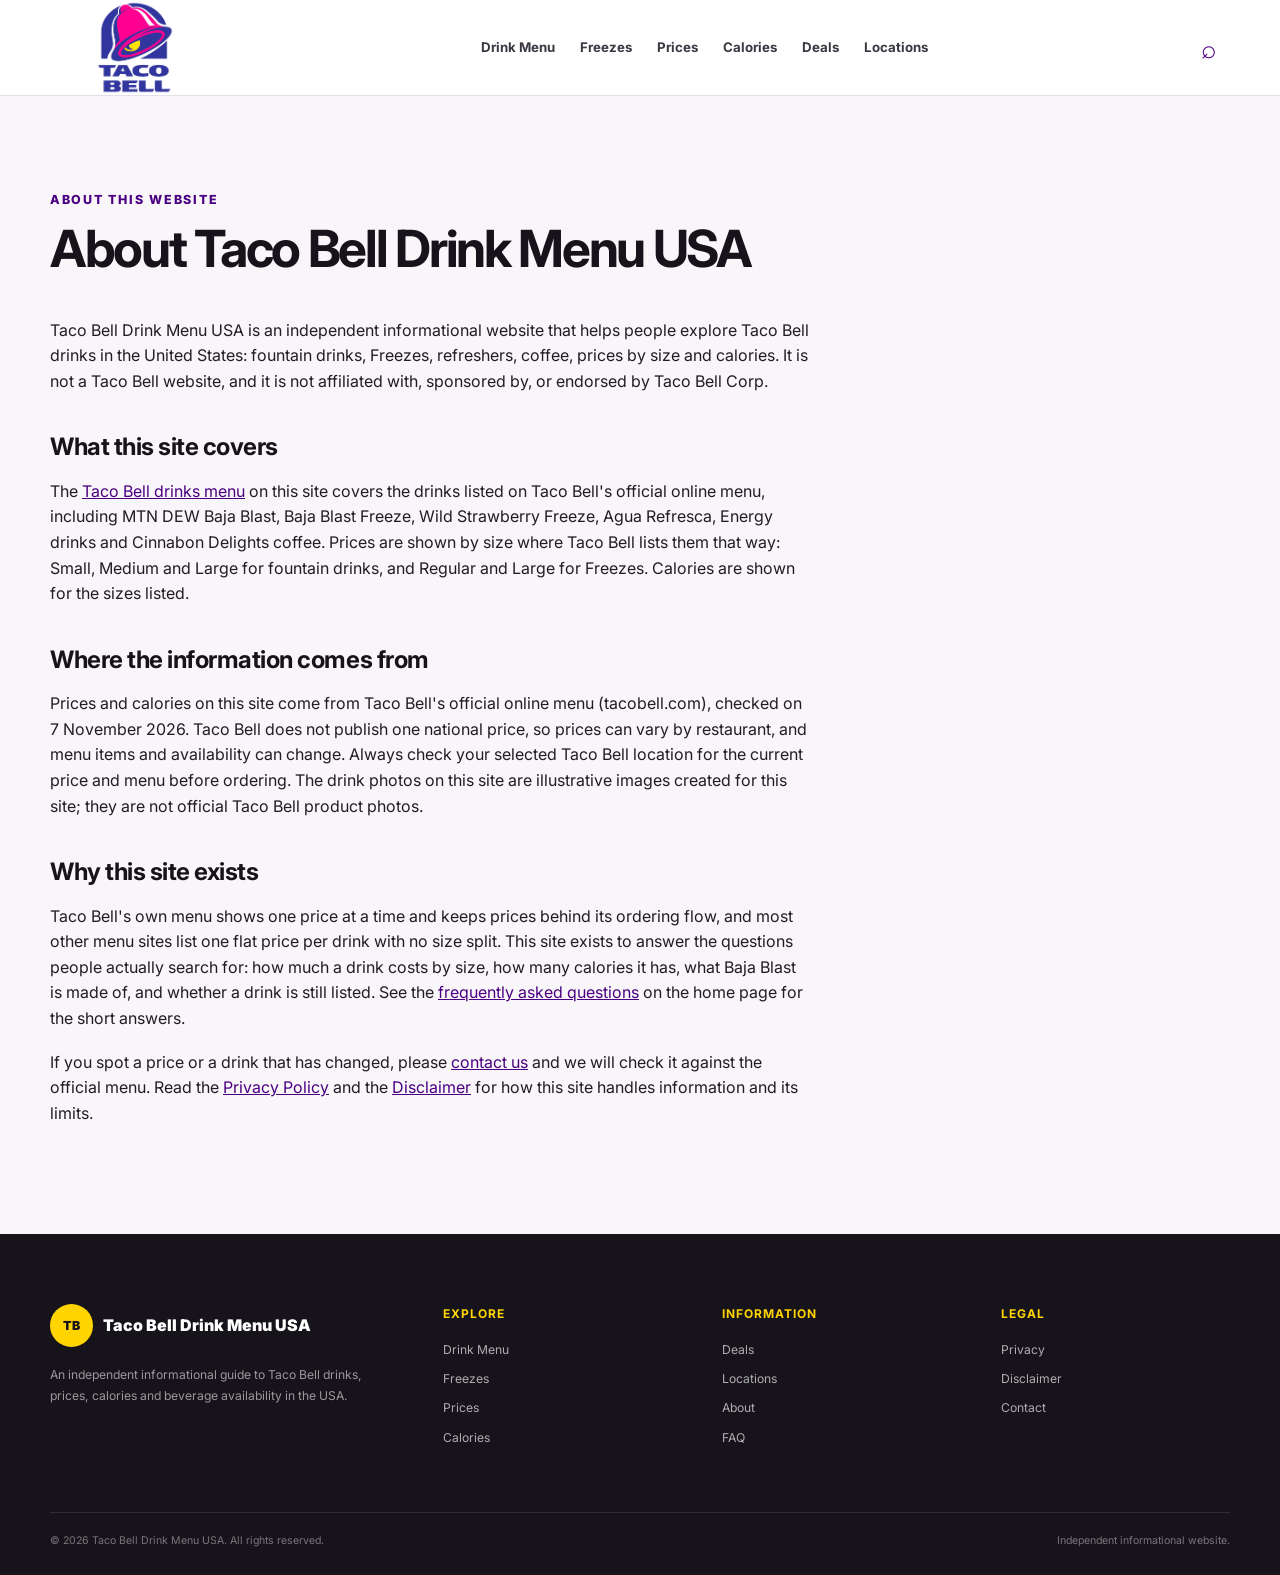
==== about.html @ 138759b8 "Add About, Contact, Privacy Policy and Disclaimer pages; fix footer links; update sitemap and llms.t" ====
<!DOCTYPE html>
<html lang="en-US">
<head>
    <meta charset="UTF-8">

    <meta name="viewport" content="width=device-width, initial-scale=1.0">
    <title>About Taco Bell Drink Menu USA | Independent Drinks Guide</title>

    <meta name="description" content="About Taco Bell Drink Menu USA — an independent guide to Taco Bell drinks, prices, calories and availability, built from Taco Bell's official online menu.">

    <meta name="robots" content="index, follow">

    <link rel="canonical" href="https://www.tacobelldrinkmenu.site/about.html">

    <meta name="theme-color" content="#4b0082">

    <!-- OPEN GRAPH -->

    <meta property="og:type" content="website">
    <meta property="og:title" content="About Taco Bell Drink Menu USA | Independent Drinks Guide">
    <meta property="og:description" content="About Taco Bell Drink Menu USA — an independent guide to Taco Bell drinks, prices, calories and availability, built from Taco Bell's official online menu.">
    <meta property="og:url" content="https://www.tacobelldrinkmenu.site/about.html">
    <meta property="og:image" content="https://www.tacobelldrinkmenu.site/assets/images/og-image.jpg">

    <!-- TWITTER -->

    <meta name="twitter:card" content="summary_large_image">
    <meta name="twitter:title" content="About Taco Bell Drink Menu USA | Independent Drinks Guide">
    <meta name="twitter:description" content="About Taco Bell Drink Menu USA — an independent guide to Taco Bell drinks, prices, calories and availability, built from Taco Bell's official online menu.">
    <meta name="twitter:image" content="https://www.tacobelldrinkmenu.site/assets/images/og-image.jpg">

    <!-- FAVICON -->

    <link rel="icon" type="image/svg+xml" href="assets/favicon.svg">

    <link rel="apple-touch-icon" href="assets/apple-touch-icon.png">

    <!-- FONT -->

    <link rel="preconnect" href="https://fonts.googleapis.com">

    <link rel="preconnect" href="https://fonts.gstatic.com" crossorigin>

    <link href="https://fonts.googleapis.com/css2?family=Inter:wght@400;500;600;700;800;900&display=swap" rel="stylesheet">

    <!-- STYLESHEET -->

    <link rel="stylesheet" href="style.css">


    <!-- =========================================================
         WEBSITE STRUCTURED DATA
    ========================================================== -->

    <script type="application/ld+json">
    {
        "@context": "https://schema.org",
        "@type": "AboutPage",
        "name": "About Taco Bell Drink Menu USA",
        "url": "https://www.tacobelldrinkmenu.site/about.html",
        "description": "About Taco Bell Drink Menu USA — an independent guide to Taco Bell drinks, prices, calories and availability in the USA."
    }
    </script>

</head>


<body>


<header class="site-header" id="top">

    <div class="container header-inner">

        <a href="index.html" class="site-logo">
    <img src="logo.png" alt="Taco Bell Drink Menu" class="logo-image">
</a>


        <nav class="desktop-nav" aria-label="Main navigation">

            <a href="index.html#menu">Drink Menu</a>

            <a href="index.html#freezes">Freezes</a>

            <a href="index.html#prices">Prices</a>

            <a href="index.html#calories">Calories</a>

            <a href="index.html#deals">Deals</a>

            <a href="index.html#locations">Locations</a>

        </nav>


        <div class="header-actions">

            <button class="search-toggle" id="searchToggle" aria-label="Open search">
                <span>⌕</span>
            </button>

            <button class="mobile-menu-toggle" id="mobileMenuToggle" aria-label="Open menu">
                <span></span>
                <span></span>
                <span></span>
            </button>

        </div>

    </div>


    <div class="mobile-nav" id="mobileNav">

        <a href="index.html#menu">Drink Menu</a>

        <a href="index.html#freezes">Freezes</a>

        <a href="index.html#prices">Prices</a>

        <a href="index.html#calories">Calories</a>

        <a href="index.html#deals">Deals</a>

        <a href="index.html#locations">Locations</a>

        <a href="index.html#faq">FAQ</a>

    </div>

</header>



<!-- =========================================================
     SEARCH OVERLAY
========================================================== -->

<div class="search-overlay" id="searchOverlay">

    <div class="search-box">

        <button class="close-search" id="closeSearch" aria-label="Close search">
            ×
        </button>

        <span class="search-label">SEARCH TACO BELL DRINKS</span>

        <input
            type="search"
            id="drinkSearch"
            placeholder="Search Baja Blast, Pepsi, Freeze..."
            autocomplete="off"
        >

        <p>Search the drink menu by name or category.</p>

    </div>

</div>



<!-- =========================================================
     MAIN CONTENT
========================================================== -->

<main>


<section class="section">

    <div class="container page-content">

        <div class="section-heading">

            <div>

                <span class="section-label">
                    ABOUT THIS WEBSITE
                </span>

                <h1>
                    About Taco Bell Drink Menu USA
                </h1>

            </div>

        </div>

        <p>
            Taco Bell Drink Menu USA is an independent informational website
            that helps people explore Taco Bell drinks in the United States:
            fountain drinks, Freezes, refreshers, coffee, prices by size and
            calories. It is not a Taco Bell website, and it is not affiliated
            with, sponsored by, or endorsed by Taco Bell Corp.
        </p>

        <h2>
            What this site covers
        </h2>

        <p>
            The <a href="index.html">Taco Bell drinks menu</a> on this site
            covers the drinks listed on Taco Bell's official online menu,
            including MTN DEW Baja Blast, Baja Blast Freeze, Wild Strawberry
            Freeze, Agua Refresca, Energy drinks and Cinnabon Delights coffee.
            Prices are shown by size where Taco Bell lists them that way:
            Small, Medium and Large for fountain drinks, and Regular and
            Large for Freezes. Calories are shown for the sizes listed.
        </p>

        <h2>
            Where the information comes from
        </h2>

        <p>
            Prices and calories on this site come from Taco Bell's official
            online menu (tacobell.com), checked on 7 November 2026. Taco Bell
            does not publish one national price, so prices can vary by
            restaurant, and menu items and availability can change. Always
            check your selected Taco Bell location for the current price and
            menu before ordering. The drink photos on this site are
            illustrative images created for this site; they are not official
            Taco Bell product photos.
        </p>

        <h2>
            Why this site exists
        </h2>

        <p>
            Taco Bell's own menu shows one price at a time and keeps prices
            behind its ordering flow, and most other menu sites list one flat
            price per drink with no size split. This site exists to answer the
            questions people actually search for: how much a drink costs by
            size, how many calories it has, what Baja Blast is made of, and
            whether a drink is still listed. See the
            <a href="index.html#faq">frequently asked questions</a> on the
            home page for the short answers.
        </p>

        <p>
            If you spot a price or a drink that has changed, please
            <a href="contact.html">contact us</a> and we will check it
            against the official menu. Read the
            <a href="privacy.html">Privacy Policy</a> and the
            <a href="disclaimer.html">Disclaimer</a> for how this site
            handles information and its limits.
        </p>

    </div>

</section>


</main>



<footer class="site-footer">

    <div class="container footer-grid">


        <div class="footer-brand">

            <a href="index.html" class="footer-logo">

                <span class="logo-symbol">
                    TB
                </span>

                <span>
                    Taco Bell Drink Menu USA
                </span>

            </a>

            <p>
                An independent informational guide to Taco Bell drinks,
                prices, calories and beverage availability in the USA.
            </p>

        </div>


        <div class="footer-column">

            <h3>
                Explore
            </h3>

            <a href="index.html#menu">
                Drink Menu
            </a>

            <a href="index.html#freezes">
                Freezes
            </a>

            <a href="index.html#prices">
                Prices
            </a>

            <a href="index.html#calories">
                Calories
            </a>

        </div>


        <div class="footer-column">

            <h3>
                Information
            </h3>

            <a href="index.html#deals">
                Deals
            </a>

            <a href="index.html#locations">
                Locations
            </a>

            <a href="about.html">
                About
            </a>

            <a href="index.html#faq">
                FAQ
            </a>

        </div>


        <div class="footer-column">

            <h3>
                Legal
            </h3>

            <a href="privacy.html">
                Privacy
            </a>

            <a href="disclaimer.html">
                Disclaimer
            </a>

            <a href="contact.html">
                Contact
            </a>

        </div>

    </div>


    <div class="container footer-bottom">

        <p>
            © 2026 Taco Bell Drink Menu USA. All rights reserved.
        </p>

        <p>
            Independent informational website.
        </p>

    </div>

</footer>



<!-- =========================================================
     BACK TO TOP
========================================================== -->

<button
    class="back-to-top"
    id="backToTop"
    aria-label="Back to top"
>
    ↑
</button>



<!-- =========================================================
     JAVASCRIPT
========================================================== -->

<script src="script.js"></script>


</body>
</html>
---- style.css ----
:root {
    --purple: #4b0082;
    --purple-dark: #310052;
    --purple-light: #6f2da8;
    --pink: #d61f69;
    --yellow: #ffd400;
    --black: #17131b;
    --dark: #211c25;
    --white: #ffffff;
    --off-white: #f8f6f9;
    --gray: #706b75;
    --light-gray: #e7e3e9;
    --border: #ddd8e0;
    --success: #218739;
    --shadow: 0 12px 35px rgba(48, 24, 65, 0.09);
    --shadow-hover: 0 20px 45px rgba(48, 24, 65, 0.15);
    --radius: 22px;
    --radius-small: 14px;
    --container: 1180px;
    --transition: 0.25s ease;
}

* {
    margin: 0;
    padding: 0;
    box-sizing: border-box;
}

html {
    scroll-behavior: smooth;
    scroll-padding-top: 90px;
}

body {
    font-family: "Inter", Arial, sans-serif;
    background: var(--off-white);
    color: var(--black);
    line-height: 1.6;
    overflow-x: hidden;
}

body.no-scroll {
    overflow: hidden;
}

img {
    max-width: 100%;
    display: block;
}

a {
    color: inherit;
    text-decoration: none;
}

button,
input {
    font: inherit;
}

button {
    cursor: pointer;
}

.container {
    width: min(100% - 40px, var(--container));
    margin: 0 auto;
}

.section {
    padding: 90px 0;
}

.section-label,
.eyebrow {
    display: inline-block;
    color: var(--purple);
    font-size: 0.78rem;
    font-weight: 800;
    letter-spacing: 0.14em;
    line-height: 1.2;
}

.eyebrow {
    color: var(--yellow);
    margin-bottom: 18px;
}

.section-heading {
    display: flex;
    align-items: flex-end;
    justify-content: space-between;
    gap: 30px;
    margin-bottom: 42px;
}

.section-heading.centered {
    display: block;
    max-width: 760px;
    margin-left: auto;
    margin-right: auto;
    text-align: center;
}

.section-heading h2,
.intro-section h2,
.about-section h2,
.featured-content h2,
.coffee-box h2,
.location-content h2 {
    margin-top: 10px;
    font-size: clamp(2rem, 4vw, 3.2rem);
    line-height: 1.05;
    letter-spacing: -0.045em;
}

.section-heading p {
    max-width: 500px;
    color: var(--gray);
    font-size: 1rem;
}

.btn {
    display: inline-flex;
    align-items: center;
    justify-content: center;
    min-height: 52px;
    padding: 0 25px;
    border-radius: 999px;
    border: 2px solid transparent;
    font-size: 0.92rem;
    font-weight: 800;
    transition: transform var(--transition), box-shadow var(--transition), background var(--transition);
}

.btn:hover {
    transform: translateY(-3px);
}

.btn-primary {
    background: var(--yellow);
    color: var(--black);
    box-shadow: 0 8px 20px rgba(255, 212, 0, 0.2);
}

.btn-primary:hover {
    background: #ffe347;
    box-shadow: 0 12px 28px rgba(255, 212, 0, 0.28);
}

.btn-secondary {
    border-color: rgba(255, 255, 255, 0.7);
    color: var(--white);
    background: transparent;
}

.btn-secondary:hover {
    background: var(--white);
    color: var(--purple);
}

.btn-light {
    background: var(--white);
    color: var(--purple);
}

.btn-light:hover {
    background: var(--yellow);
    color: var(--black);
}



/* HEADER */

.site-header {
    position: sticky;
    top: 0;
    z-index: 1000;
    background: rgba(255, 255, 255, 0.96);
    border-bottom: 1px solid rgba(221, 216, 224, 0.8);
    backdrop-filter: blur(14px);
}

.header-inner {
    min-height: 78px;
    display: flex;
    align-items: center;
    justify-content: space-between;
    gap: 25px;
}

.site-logo {
    display: inline-flex;
    align-items: center;
    gap: 11px;
    min-width: max-content;
}

.logo-symbol {
    width: 43px;
    height: 43px;
    display: inline-flex;
    align-items: center;
    justify-content: center;
    border-radius: 50%;
    background: var(--purple);
    color: var(--white);
    font-size: 0.78rem;
    font-weight: 900;
    letter-spacing: -0.04em;
}

.logo-text {
    display: flex;
    flex-direction: column;
    line-height: 1.05;
}

.logo-text strong {
    font-size: 1rem;
    font-weight: 900;
    letter-spacing: -0.04em;
}

.logo-text small {
    margin-top: 4px;
    color: var(--purple);
    font-size: 0.64rem;
    font-weight: 800;
    letter-spacing: 0.08em;
    text-transform: uppercase;
}

.desktop-nav {
    display: flex;
    align-items: center;
    justify-content: center;
    gap: 25px;
}

.desktop-nav a {
    position: relative;
    padding: 29px 0;
    color: #3c3640;
    font-size: 0.83rem;
    font-weight: 700;
    transition: color var(--transition);
}

.desktop-nav a::after {
    content: "";
    position: absolute;
    left: 0;
    bottom: 20px;
    width: 0;
    height: 3px;
    border-radius: 10px;
    background: var(--purple);
    transition: width var(--transition);
}

.desktop-nav a:hover {
    color: var(--purple);
}

.desktop-nav a:hover::after {
    width: 100%;
}

.header-actions {
    display: flex;
    align-items: center;
    gap: 10px;
}

.search-toggle,
.mobile-menu-toggle {
    border: 0;
    background: transparent;
}

.search-toggle {
    width: 42px;
    height: 42px;
    border-radius: 50%;
    display: flex;
    align-items: center;
    justify-content: center;
    color: var(--purple);
    font-size: 1.65rem;
    transition: background var(--transition), transform var(--transition);
}

.search-toggle:hover {
    background: #f0eaf4;
    transform: scale(1.05);
}

.mobile-menu-toggle {
    display: none;
    width: 43px;
    height: 43px;
    padding: 10px;
}

.mobile-menu-toggle span {
    display: block;
    width: 23px;
    height: 2px;
    margin: 4px auto;
    background: var(--black);
    border-radius: 5px;
    transition: transform var(--transition), opacity var(--transition);
}

.mobile-menu-toggle.active span:nth-child(1) {
    transform: translateY(6px) rotate(45deg);
}

.mobile-menu-toggle.active span:nth-child(2) {
    opacity: 0;
}

.mobile-menu-toggle.active span:nth-child(3) {
    transform: translateY(-6px) rotate(-45deg);
}

.mobile-nav {
    display: none;
}



/* SEARCH */

.search-overlay {
    position: fixed;
    inset: 0;
    z-index: 2000;
    display: none;
    align-items: center;
    justify-content: center;
    padding: 25px;
    background: rgba(23, 19, 27, 0.76);
    backdrop-filter: blur(10px);
}

.search-overlay.active {
    display: flex;
}

.search-box {
    position: relative;
    width: min(100%, 720px);
    padding: 50px;
    border-radius: 28px;
    background: var(--white);
    box-shadow: 0 30px 80px rgba(0, 0, 0, 0.25);
}

.close-search {
    position: absolute;
    top: 15px;
    right: 18px;
    width: 40px;
    height: 40px;
    border: 0;
    border-radius: 50%;
    background: #f3f0f5;
    color: var(--black);
    font-size: 1.7rem;
    line-height: 1;
}

.search-label {
    display: block;
    margin-bottom: 13px;
    color: var(--purple);
    font-size: 0.75rem;
    font-weight: 900;
    letter-spacing: 0.13em;
}

.search-box input {
    width: 100%;
    height: 62px;
    padding: 0 20px;
    border: 2px solid var(--border);
    border-radius: 15px;
    outline: none;
    background: var(--off-white);
    color: var(--black);
    font-size: 1rem;
}

.search-box input:focus {
    border-color: var(--purple);
    background: var(--white);
}

.search-box p {
    margin-top: 14px;
    color: var(--gray);
    font-size: 0.9rem;
}



/* HERO */

.hero {
    position: relative;
    overflow: hidden;
    min-height: 650px;
    display: flex;
    align-items: center;
    background: var(--purple);
    color: var(--white);
}

.hero::before {
    content: "";
    position: absolute;
    width: 600px;
    height: 600px;
    top: -300px;
    right: -170px;
    border: 90px solid rgba(255, 255, 255, 0.06);
    border-radius: 50%;
}

.hero::after {
    content: "";
    position: absolute;
    width: 380px;
    height: 380px;
    bottom: -260px;
    left: -150px;
    border: 70px solid rgba(255, 212, 0, 0.08);
    border-radius: 50%;
}

.hero-grid {
    position: relative;
    z-index: 2;
    min-height: 650px;
    display: grid;
    grid-template-columns: 1.05fr 0.95fr;
    align-items: center;
    gap: 60px;
}

.hero-content {
    max-width: 660px;
}

.hero h1 {
    max-width: 680px;
    font-size: clamp(3rem, 6vw, 5.8rem);
    line-height: 0.95;
    letter-spacing: -0.065em;
    font-weight: 900;
}

.hero h1 span {
    display: block;
    color: var(--yellow);
}

.hero-description {
    max-width: 610px;
    margin-top: 27px;
    color: rgba(255, 255, 255, 0.84);
    font-size: clamp(1rem, 2vw, 1.18rem);
}

.hero-buttons {
    display: flex;
    flex-wrap: wrap;
    gap: 13px;
    margin-top: 32px;
}

.hero-note {
    display: flex;
    align-items: flex-start;
    gap: 10px;
    max-width: 560px;
    margin-top: 27px;
    padding: 14px 16px;
    border-left: 3px solid var(--yellow);
    background: rgba(255, 255, 255, 0.06);
}

.note-icon {
    color: var(--yellow);
    font-size: 1rem;
}

.hero-note p {
    color: rgba(255, 255, 255, 0.7);
    font-size: 0.78rem;
}

.hero-visual {
    position: relative;
    min-height: 520px;
    display: flex;
    align-items: center;
    justify-content: center;
}

.hero-glow {
    position: absolute;
    width: 430px;
    height: 430px;
    border-radius: 50%;
    background: rgba(255, 255, 255, 0.08);
}

.hero-drink-card {
    position: relative;
    width: 300px;
    height: 430px;
    display: flex;
    justify-content: center;
    align-items: flex-end;
}

.drink-cup {
    position: relative;
    width: 210px;
    height: 310px;
    transform: rotate(5deg);
    filter: drop-shadow(0 30px 30px rgba(0, 0, 0, 0.25));
}

.cup-lid {
    position: absolute;
    top: 24px;
    left: 4px;
    width: 202px;
    height: 33px;
    border-radius: 50%;
    background: var(--yellow);
    z-index: 2;
}

.cup-body {
    position: absolute;
    left: 15px;
    top: 43px;
    width: 180px;
    height: 245px;
    display: flex;
    flex-direction: column;
    align-items: center;
    justify-content: center;
    border-radius: 15px 15px 45px 45px;
    background: var(--white);
    color: var(--purple);
    clip-path: polygon(5% 0, 95% 0, 82% 100%, 18% 100%);
}

.cup-body span {
    font-size: 0.9rem;
    font-weight: 900;
    letter-spacing: 0.2em;
}

.cup-body strong {
    margin-top: 7px;
    font-size: 2.5rem;
    font-weight: 900;
    letter-spacing: -0.08em;
}

.straw {
    position: absolute;
    top: -35px;
    right: 43px;
    width: 12px;
    height: 110px;
    border-radius: 20px;
    background: var(--yellow);
    transform: rotate(10deg);
}

.floating-bubble {
    position: absolute;
    border-radius: 50%;
    background: rgba(255, 212, 0, 0.9);
}

.bubble-one {
    width: 30px;
    height: 30px;
    top: 100px;
    right: 15px;
}

.bubble-two {
    width: 18px;
    height: 18px;
    top: 175px;
    left: 20px;
}

.bubble-three {
    width: 12px;
    height: 12px;
    bottom: 90px;
    right: 45px;
}



/* QUICK INFO */

.quick-info {
    position: relative;
    z-index: 10;
    margin-top: -45px;
}

.quick-grid {
    display: grid;
    grid-template-columns: repeat(4, 1fr);
    gap: 14px;
}

.quick-card {
    min-height: 95px;
    display: flex;
    align-items: center;
    gap: 14px;
    padding: 18px 20px;
    border: 1px solid var(--border);
    border-radius: var(--radius-small);
    background: var(--white);
    box-shadow: var(--shadow);
    transition: transform var(--transition), box-shadow var(--transition);
}

.quick-card:hover {
    transform: translateY(-5px);
    box-shadow: var(--shadow-hover);
}

.quick-icon {
    width: 48px;
    height: 48px;
    flex: 0 0 48px;
    display: flex;
    align-items: center;
    justify-content: center;
    border-radius: 13px;
    background: #f2edf5;
    font-size: 1.3rem;
}

.quick-card div {
    display: flex;
    flex-direction: column;
}

.quick-card strong {
    font-size: 0.91rem;
}

.quick-card small {
    margin-top: 2px;
    color: var(--gray);
    font-size: 0.73rem;
}



/* INTRO */

.intro-section {
    background: var(--white);
}

.intro-grid {
    display: grid;
    grid-template-columns: 0.9fr 1.1fr;
    gap: 80px;
    align-items: start;
}

.intro-section h2 {
    max-width: 550px;
}

.intro-grid p {
    color: var(--gray);
    font-size: 1.02rem;
}

.intro-grid p + p {
    margin-top: 20px;
}



/* MENU */

.menu-section {
    background: var(--off-white);
}

.menu-filters {
    display: flex;
    flex-wrap: wrap;
    gap: 10px;
    margin-bottom: 35px;
}

.filter-btn {
    min-height: 44px;
    padding: 0 18px;
    border: 1px solid var(--border);
    border-radius: 999px;
    background: var(--white);
    color: var(--black);
    font-size: 0.8rem;
    font-weight: 800;
    transition: all var(--transition);
}

.filter-btn:hover,
.filter-btn.active {
    border-color: var(--purple);
    background: var(--purple);
    color: var(--white);
}

.drink-grid {
    display: grid;
    grid-template-columns: repeat(4, 1fr);
    gap: 22px;
}

.drink-card {
    overflow: hidden;
    border: 1px solid var(--border);
    border-radius: var(--radius);
    background: var(--white);
    box-shadow: 0 7px 25px rgba(48, 24, 65, 0.055);
    transition: transform var(--transition), box-shadow var(--transition);
}

.drink-card:hover {
    transform: translateY(-7px);
    box-shadow: var(--shadow-hover);
}

.drink-card.hidden {
    display: none;
}

.drink-image {
    position: relative;
    height: 245px;
    display: flex;
    align-items: center;
    justify-content: center;
    overflow: hidden;
}

.drink-image::before,
.drink-image::after {
    content: "";
    position: absolute;
    border-radius: 50%;
    background: rgba(255, 255, 255, 0.13);
}

.drink-image::before {
    width: 220px;
    height: 220px;
    top: -100px;
    right: -90px;
}

.drink-image::after {
    width: 150px;
    height: 150px;
    bottom: -80px;
    left: -60px;
}

.drink-image-purple {
    background: #5c238b;
}

.drink-image-blue {
    background: #2079c7;
}

.drink-image-dark {
    background: #25212a;
}

.drink-image-light {
    background: #e8e6ea;
}

.drink-image-green {
    background: #4d9b39;
}

.drink-image-red {
    background: #b8263d;
}

.drink-image-yellow {
    background: #e8ad1c;
}

.drink-category {
    position: absolute;
    z-index: 2;
    top: 15px;
    left: 15px;
    padding: 7px 10px;
    border-radius: 999px;
    background: rgba(255, 255, 255, 0.93);
    color: var(--purple);
    font-size: 0.61rem;
    font-weight: 900;
    letter-spacing: 0.08em;
}

.illustration-cup {
    position: relative;
    z-index: 2;
    font-size: 7rem;
    filter: drop-shadow(0 20px 18px rgba(0, 0, 0, 0.2));
    transform: rotate(-4deg);
}

.drink-content {
    padding: 22px;
}

.drink-content h3 {
    font-size: 1.04rem;
    line-height: 1.2;
    letter-spacing: -0.02em;
}

.drink-content p {
    min-height: 48px;
    margin-top: 9px;
    color: var(--gray);
    font-size: 0.78rem;
    line-height: 1.5;
}

.drink-meta {
    display: flex;
    align-items: center;
    justify-content: space-between;
    gap: 10px;
    margin-top: 17px;
    padding-top: 15px;
    border-top: 1px solid var(--light-gray);
}

.drink-meta span {
    color: var(--purple);
    font-size: 0.73rem;
    font-weight: 800;
}

.card-link {
    display: inline-block;
    margin-top: 18px;
    color: var(--black);
    font-size: 0.78rem;
    font-weight: 900;
}

.card-link:hover {
    color: var(--purple);
}

.data-note {
    margin-top: 25px;
    color: var(--gray);
    font-size: 0.72rem;
}



/* FEATURED */

.featured-section {
    overflow: hidden;
    background: var(--purple-dark);
    color: var(--white);
}

.featured-grid {
    display: grid;
    grid-template-columns: 0.9fr 1.1fr;
    align-items: center;
    gap: 80px;
}

.featured-visual {
    min-height: 470px;
    display: flex;
    align-items: center;
    justify-content: center;
    border-radius: 30px;
    background: rgba(255, 255, 255, 0.06);
}

.featured-cup {
    font-size: 14rem;
    filter: drop-shadow(0 30px 20px rgba(0, 0, 0, 0.3));
    transform: rotate(-7deg);
}

.featured-content .section-label {
    color: var(--yellow);
}

.featured-content h2 {
    margin-top: 12px;
}

.featured-content > p {
    max-width: 650px;
    margin-top: 22px;
    color: rgba(255, 255, 255, 0.75);
}

.nutrition-badges {
    display: grid;
    grid-template-columns: repeat(3, 1fr);
    gap: 12px;
    margin: 28px 0;
}

.nutrition-badges div {
    padding: 17px;
    border: 1px solid rgba(255, 255, 255, 0.12);
    border-radius: 15px;
    background: rgba(255, 255, 255, 0.06);
}

.nutrition-badges strong,
.nutrition-badges span {
    display: block;
}

.nutrition-badges strong {
    font-size: 1rem;
    font-weight: 900;
}

.nutrition-badges span {
    margin-top: 3px;
    color: rgba(255, 255, 255, 0.55);
    font-size: 0.68rem;
}



/* FREEZES */

.freezes-section {
    background: var(--white);
}

.freeze-grid {
    display: grid;
    grid-template-columns: repeat(3, 1fr);
    gap: 24px;
}

.freeze-card {
    overflow: hidden;
    border: 1px solid var(--border);
    border-radius: var(--radius);
    background: var(--white);
    box-shadow: 0 8px 25px rgba(48, 24, 65, 0.05);
    transition: transform var(--transition), box-shadow var(--transition);
}

.freeze-card:hover {
    transform: translateY(-7px);
    box-shadow: var(--shadow-hover);
}

.freeze-visual {
    height: 270px;
    display: flex;
    align-items: center;
    justify-content: center;
    font-size: 7rem;
}

.freeze-purple {
    background: #5c238b;
}

.freeze-pink {
    background: #d62e7d;
}

.freeze-blue {
    background: #2583ca;
}

.freeze-body {
    padding: 24px;
}

.mini-label {
    color: var(--purple);
    font-size: 0.65rem;
    font-weight: 900;
    letter-spacing: 0.12em;
}

.freeze-body h3 {
    margin-top: 8px;
    font-size: 1.12rem;
    line-height: 1.25;
}

.freeze-body p {
    margin-top: 10px;
    color: var(--gray);
    font-size: 0.82rem;
}

.freeze-info {
    display: flex;
    gap: 12px;
    margin-top: 18px;
}

.freeze-info span {
    padding: 7px 10px;
    border-radius: 999px;
    background: #f1edf4;
    color: var(--purple);
    font-size: 0.68rem;
    font-weight: 800;
}



/* REFRESHERS */

.refreshers-section {
    background: var(--off-white);
}

.refresh-grid {
    display: grid;
    grid-template-columns: repeat(3, 1fr);
    gap: 22px;
}

.refresh-card {
    position: relative;
    padding: 30px;
    border: 1px solid var(--border);
    border-radius: var(--radius);
    background: var(--white);
    transition: transform var(--transition), box-shadow var(--transition);
}

.refresh-card:hover {
    transform: translateY(-5px);
    box-shadow: var(--shadow);
}

.refresh-icon {
    display: flex;
    align-items: center;
    justify-content: center;
    width: 55px;
    height: 55px;
    border-radius: 16px;
    background: #f0eaf4;
    font-size: 1.55rem;
}

.refresh-card h3 {
    margin-top: 22px;
    font-size: 1.1rem;
    line-height: 1.25;
}

.refresh-card p {
    margin-top: 10px;
    color: var(--gray);
    font-size: 0.82rem;
}

.refresh-card strong {
    display: inline-block;
    margin-top: 20px;
    color: var(--purple);
    font-size: 0.82rem;
}



/* COFFEE */

.coffee-section {
    background: var(--white);
}

.coffee-box {
    display: grid;
    grid-template-columns: auto 1fr 1.15fr;
    align-items: center;
    gap: 40px;
    padding: 50px;
    border-radius: 30px;
    background: #f2eef4;
}

.coffee-icon {
    width: 95px;
    height: 95px;
    display: flex;
    align-items: center;
    justify-content: center;
    border-radius: 50%;
    background: var(--purple);
    color: var(--white);
    font-size: 3rem;
}

.coffee-box h2 {
    font-size: 2rem;
}

.coffee-box p {
    margin-top: 15px;
    color: var(--gray);
    font-size: 0.87rem;
}

.coffee-list {
    display: grid;
    gap: 9px;
}

.coffee-list div {
    display: flex;
    align-items: center;
    justify-content: space-between;
    gap: 15px;
    padding: 15px 17px;
    border-radius: 12px;
    background: var(--white);
}

.coffee-list strong {
    font-size: 0.77rem;
}

.coffee-list span {
    color: var(--purple);
    font-size: 0.7rem;
    font-weight: 800;
}



/* PRICES */

.prices-section {
    background: var(--off-white);
}

.price-table-wrapper {
    overflow-x: auto;
    border: 1px solid var(--border);
    border-radius: var(--radius);
    background: var(--white);
    box-shadow: 0 8px 25px rgba(48, 24, 65, 0.05);
}

.price-table {
    width: 100%;
    min-width: 680px;
    border-collapse: collapse;
}

.price-table th {
    padding: 18px 22px;
    background: var(--purple);
    color: var(--white);
    font-size: 0.72rem;
    font-weight: 800;
    letter-spacing: 0.06em;
    text-align: left;
    text-transform: uppercase;
}

.price-table td {
    padding: 19px 22px;
    border-bottom: 1px solid var(--light-gray);
    color: #4d4851;
    font-size: 0.81rem;
}

.price-table tbody tr:last-child td {
    border-bottom: 0;
}

.price-table tbody tr:hover {
    background: #faf8fb;
}

.price-table td:first-child {
    color: var(--black);
    font-weight: 800;
}

.price-table td:last-child {
    color: var(--purple);
    font-weight: 800;
}

.price-warning {
    margin-top: 22px;
    padding: 22px 25px;
    border-left: 4px solid var(--yellow);
    border-radius: 12px;
    background: #fffdf1;
}

.price-warning strong {
    font-size: 0.85rem;
}

.price-warning p {
    margin-top: 5px;
    color: var(--gray);
    font-size: 0.76rem;
}



/* CALORIES */

.calories-section {
    background: var(--white);
}

.calorie-grid {
    display: grid;
    grid-template-columns: repeat(4, 1fr);
    gap: 18px;
}

.calorie-card {
    padding: 30px 24px;
    border: 1px solid var(--border);
    border-radius: var(--radius);
    background: var(--off-white);
    text-align: center;
    transition: transform var(--transition), box-shadow var(--transition);
}

.calorie-card:hover {
    transform: translateY(-5px);
    box-shadow: var(--shadow);
}

.calorie-number {
    display: block;
    color: var(--purple);
    font-size: 3rem;
    font-weight: 900;
    line-height: 1;
    letter-spacing: -0.07em;
}

.calorie-card strong {
    display: block;
    margin-top: 14px;
    font-size: 0.84rem;
    line-height: 1.3;
}

.calorie-card small {
    display: block;
    margin-top: 5px;
    color: var(--gray);
    font-size: 0.7rem;
}

.nutrition-note {
    display: flex;
    gap: 13px;
    margin-top: 25px;
    padding: 18px 20px;
    border-radius: 14px;
    background: #f2eef4;
}

.nutrition-note span {
    color: var(--purple);
    font-weight: 900;
}

.nutrition-note p {
    color: var(--gray);
    font-size: 0.75rem;
}



/* COMPARISON */

.comparison-section {
    background: var(--off-white);
}

.comparison-grid {
    display: grid;
    grid-template-columns: repeat(4, 1fr);
    gap: 18px;
}

.comparison-card {
    padding: 28px 22px;
    border-radius: var(--radius);
    background: var(--white);
    border: 1px solid var(--border);
}

.comparison-icon {
    display: block;
    font-size: 2.2rem;
}

.comparison-card h3 {
    margin-top: 16px;
    font-size: 0.95rem;
    line-height: 1.25;
}

.comparison-stat {
    display: flex;
    align-items: baseline;
    gap: 6px;
    margin-top: 20px;
}

.comparison-stat strong {
    color: var(--purple);
    font-size: 2rem;
    font-weight: 900;
    letter-spacing: -0.05em;
}

.comparison-stat span {
    color: var(--gray);
    font-size: 0.68rem;
}

.comparison-type {
    margin-top: 13px;
    color: var(--gray);
    font-size: 0.68rem;
}



/* DEALS */

.deals-section {
    background: var(--white);
}

.deal-banner {
    position: relative;
    overflow: hidden;
    min-height: 330px;
    display: flex;
    align-items: center;
    padding: 60px;
    border-radius: 32px;
    background: var(--purple);
    color: var(--white);
}

.deal-banner::before {
    content: "";
    position: absolute;
    width: 400px;
    height: 400px;
    right: -170px;
    top: -180px;
    border: 70px solid rgba(255, 255, 255, 0.06);
    border-radius: 50%;
}

.deal-content {
    position: relative;
    z-index: 2;
    max-width: 650px;
}

.deal-content .section-label {
    color: var(--yellow);
}

.deal-content h2 {
    margin-top: 10px;
    font-size: clamp(2.1rem, 4vw, 3.4rem);
    line-height: 1;
    letter-spacing: -0.05em;
}

.deal-content p {
    margin: 18px 0 25px;
    color: rgba(255, 255, 255, 0.73);
    font-size: 0.9rem;
}

.deal-decoration {
    position: absolute;
    right: 70px;
    display: flex;
    align-items: center;
    gap: 10px;
    transform: rotate(-10deg);
}

.deal-decoration span {
    font-size: 6rem;
    filter: drop-shadow(0 20px 15px rgba(0, 0, 0, 0.2));
}

.deal-decoration span:nth-child(2) {
    font-size: 8rem;
    transform: translateY(-30px);
}



/* LOCATIONS */

.locations-section {
    background: var(--off-white);
}

.location-grid {
    display: grid;
    grid-template-columns: 1fr 0.85fr;
    align-items: center;
    gap: 80px;
}

.location-content h2 {
    max-width: 600px;
}

.location-content > p {
    max-width: 650px;
    margin-top: 20px;
    color: var(--gray);
}

.location-search {
    max-width: 590px;
    margin-top: 30px;
    padding: 22px;
    border: 1px solid var(--border);
    border-radius: 18px;
    background: var(--white);
}

.location-search label {
    display: block;
    margin-bottom: 10px;
    font-size: 0.76rem;
    font-weight: 800;
}

.location-input-row {
    display: flex;
    gap: 9px;
}

.location-input-row input {
    min-width: 0;
    flex: 1;
    height: 52px;
    padding: 0 16px;
    border: 1px solid var(--border);
    border-radius: 12px;
    outline: none;
    background: var(--off-white);
}

.location-input-row input:focus {
    border-color: var(--purple);
}

.location-input-row .btn {
    min-height: 52px;
    padding: 0 20px;
}

.location-message {
    margin-top: 10px;
    color: var(--purple);
    font-size: 0.73rem;
}

.location-visual {
    min-height: 420px;
}

.map-placeholder {
    position: relative;
    width: 100%;
    height: 420px;
    display: flex;
    align-items: center;
    justify-content: center;
    overflow: hidden;
    border-radius: 30px;
    background:
        linear-gradient(135deg, rgba(75, 0, 130, 0.08) 25%, transparent 25%) 0 0 / 50px 50px,
        linear-gradient(225deg, rgba(75, 0, 130, 0.06) 25%, transparent 25%) 0 0 / 50px 50px,
        #eeebf0;
}

.map-placeholder::before {
    content: "";
    position: absolute;
    width: 75%;
    height: 65%;
    border: 2px dashed rgba(75, 0, 130, 0.22);
    border-radius: 45% 55% 50% 40%;
    transform: rotate(-8deg);
}

.map-pin {
    position: relative;
    z-index: 2;
    font-size: 5rem;
    filter: drop-shadow(0 12px 10px rgba(0, 0, 0, 0.15));
}

.map-placeholder > span {
    position: absolute;
    bottom: 32px;
    color: var(--purple);
    font-size: 0.8rem;
    font-weight: 900;
    letter-spacing: 0.18em;
}



/* ABOUT */

.about-section {
    background: var(--white);
}

.about-grid {
    display: grid;
    grid-template-columns: 0.9fr 1.1fr;
    gap: 80px;
}

.about-grid > div:first-child {
    position: sticky;
    top: 120px;
    align-self: start;
}

.about-grid h2 {
    max-width: 520px;
}

.about-grid p {
    color: var(--gray);
    font-size: 0.96rem;
}

.about-grid p + p {
    margin-top: 18px;
}



/* FAQ */

.faq-section {
    background: var(--off-white);
}

.faq-container {
    max-width: 900px;
}

.faq-list {
    display: grid;
    gap: 10px;
}

.faq-item {
    overflow: hidden;
    border: 1px solid var(--border);
    border-radius: 15px;
    background: var(--white);
}

.faq-question {
    width: 100%;
    min-height: 68px;
    display: flex;
    align-items: center;
    justify-content: space-between;
    gap: 20px;
    padding: 17px 21px;
    border: 0;
    background: transparent;
    color: var(--black);
    text-align: left;
    font-size: 0.86rem;
    font-weight: 800;
}

.faq-icon {
    width: 29px;
    height: 29px;
    flex: 0 0 29px;
    display: flex;
    align-items: center;
    justify-content: center;
    border-radius: 50%;
    background: #f0eaf4;
    color: var(--purple);
    font-size: 1.1rem;
    font-weight: 500;
    transition: transform var(--transition);
}

.faq-item.active .faq-icon {
    transform: rotate(45deg);
}

.faq-answer {
    display: grid;
    grid-template-rows: 0fr;
    transition: grid-template-rows 0.3s ease;
}

.faq-answer p {
    min-height: 0;
    overflow: hidden;
    padding: 0 21px;
    color: var(--gray);
    font-size: 0.8rem;
}

.faq-item.active .faq-answer {
    grid-template-rows: 1fr;
}

.faq-item.active .faq-answer p {
    padding-bottom: 21px;
}



/* DISCLAIMER */

.disclaimer-section {
    padding-top: 65px;
    padding-bottom: 65px;
    background: var(--white);
}

.disclaimer-box {
    display: flex;
    gap: 18px;
    padding: 27px;
    border: 1px solid #ded6e3;
    border-radius: 20px;
    background: #f6f2f8;
}

.disclaimer-icon {
    flex: 0 0 auto;
    color: var(--purple);
    font-size: 1.35rem;
}

.disclaimer-box h2 {
    font-size: 1rem;
}

.disclaimer-box p {
    margin-top: 9px;
    color: var(--gray);
    font-size: 0.74rem;
}

.disclaimer-box p + p {
    margin-top: 8px;
}



/* FOOTER */

.site-footer {
    background: var(--black);
    color: var(--white);
}

.footer-grid {
    display: grid;
    grid-template-columns: 1.5fr repeat(3, 1fr);
    gap: 50px;
    padding-top: 70px;
    padding-bottom: 55px;
}

.footer-brand {
    max-width: 350px;
}

.footer-logo {
    display: inline-flex;
    align-items: center;
    gap: 10px;
    font-weight: 900;
}

.footer-logo .logo-symbol {
    background: var(--yellow);
    color: var(--black);
}

.footer-brand p {
    margin-top: 18px;
    color: rgba(255, 255, 255, 0.56);
    font-size: 0.76rem;
    line-height: 1.7;
}

.footer-column {
    display: flex;
    flex-direction: column;
    align-items: flex-start;
}

.footer-column h3 {
    margin-bottom: 16px;
    color: var(--yellow);
    font-size: 0.75rem;
    letter-spacing: 0.08em;
    text-transform: uppercase;
}

.footer-column a {
    margin-bottom: 10px;
    color: rgba(255, 255, 255, 0.65);
    font-size: 0.76rem;
    transition: color var(--transition);
}

.footer-column a:hover {
    color: var(--white);
}

.footer-bottom {
    display: flex;
    align-items: center;
    justify-content: space-between;
    gap: 20px;
    padding: 20px 0 25px;
    border-top: 1px solid rgba(255, 255, 255, 0.1);
}

.footer-bottom p {
    color: rgba(255, 255, 255, 0.42);
    font-size: 0.66rem;
}



/* BACK TO TOP */

.back-to-top {
    position: fixed;
    right: 22px;
    bottom: 22px;
    z-index: 900;
    width: 46px;
    height: 46px;
    display: flex;
    align-items: center;
    justify-content: center;
    border: 0;
    border-radius: 50%;
    background: var(--yellow);
    color: var(--black);
    font-size: 1.25rem;
    font-weight: 900;
    box-shadow: 0 8px 22px rgba(0, 0, 0, 0.18);
    opacity: 0;
    visibility: hidden;
    transform: translateY(15px);
    transition: opacity var(--transition), visibility var(--transition), transform var(--transition);
}

.back-to-top.visible {
    opacity: 1;
    visibility: visible;
    transform: translateY(0);
}



/* TABLET */

@media (max-width: 1100px) {

    .desktop-nav {
        gap: 15px;
    }

    .desktop-nav a {
        font-size: 0.75rem;
    }

    .drink-grid {
        grid-template-columns: repeat(3, 1fr);
    }

    .quick-grid {
        grid-template-columns: repeat(2, 1fr);
    }

    .calorie-grid,
    .comparison-grid {
        grid-template-columns: repeat(2, 1fr);
    }

    .coffee-box {
        grid-template-columns: auto 1fr;
    }

    .coffee-list {
        grid-column: 1 / -1;
    }

    .deal-decoration {
        right: 20px;
        opacity: 0.55;
    }

}



/* TABLET */

@media (max-width: 850px) {

    .section {
        padding: 70px 0;
    }

    .desktop-nav {
        display: none;
    }

    .mobile-menu-toggle {
        display: block;
    }

    .mobile-nav {
        display: none;
        flex-direction: column;
        padding: 10px 20px 20px;
        border-top: 1px solid var(--border);
        background: var(--white);
    }

    .mobile-nav.active {
        display: flex;
    }

    .mobile-nav a {
        padding: 14px 0;
        border-bottom: 1px solid var(--light-gray);
        color: var(--black);
        font-size: 0.86rem;
        font-weight: 800;
    }

    .mobile-nav a:last-child {
        border-bottom: 0;
    }

    .hero-grid {
        grid-template-columns: 1fr;
        padding-top: 65px;
        padding-bottom: 65px;
    }

    .hero-content {
        max-width: 750px;
        text-align: center;
        margin: 0 auto;
    }

    .hero-description {
        margin-left: auto;
        margin-right: auto;
    }

    .hero-buttons {
        justify-content: center;
    }

    .hero-note {
        margin-left: auto;
        margin-right: auto;
        text-align: left;
    }

    .hero-visual {
        min-height: 400px;
    }

    .hero-drink-card {
        transform: scale(0.82);
    }

    .intro-grid,
    .featured-grid,
    .location-grid,
    .about-grid {
        grid-template-columns: 1fr;
        gap: 45px;
    }

    .about-grid > div:first-child {
        position: static;
    }

    .featured-content {
        text-align: center;
    }

    .featured-content > p {
        margin-left: auto;
        margin-right: auto;
    }

    .featured-visual {
        min-height: 380px;
    }

    .location-content {
        text-align: center;
    }

    .location-content > p {
        margin-left: auto;
        margin-right: auto;
    }

    .location-search {
        margin-left: auto;
        margin-right: auto;
        text-align: left;
    }

    .footer-grid {
        grid-template-columns: 1.5fr 1fr 1fr;
    }

    .footer-column:last-child {
        grid-column: 2 / 3;
    }

}



/* MOBILE */

@media (max-width: 600px) {

    .container {
        width: min(100% - 28px, var(--container));
    }

    .section {
        padding: 58px 0;
    }

    .header-inner {
        min-height: 68px;
    }

    .logo-symbol {
        width: 39px;
        height: 39px;
    }

    .logo-text strong {
        font-size: 0.9rem;
    }

    .logo-text small {
        font-size: 0.56rem;
    }

    .search-toggle {
        width: 38px;
        height: 38px;
    }

    .hero {
        min-height: auto;
    }

    .hero-grid {
        min-height: auto;
        padding-top: 58px;
        padding-bottom: 65px;
        gap: 20px;
    }

    .hero h1 {
        font-size: clamp(2.65rem, 14vw, 4rem);
    }

    .hero-description {
        font-size: 0.92rem;
    }

    .hero-buttons {
        flex-direction: column;
        align-items: stretch;
    }

    .hero-buttons .btn {
        width: 100%;
    }

    .hero-note {
        text-align: left;
    }

    .hero-visual {
        min-height: 300px;
    }

    .hero-glow {
        width: 280px;
        height: 280px;
    }

    .hero-drink-card {
        transform: scale(0.62);
        margin-top: -30px;
        margin-bottom: -50px;
    }

    .quick-info {
        margin-top: -28px;
    }

    .quick-grid {
        grid-template-columns: repeat(2, 1fr);
        gap: 9px;
    }

    .quick-card {
        min-height: 83px;
        padding: 13px;
        gap: 9px;
    }

    .quick-icon {
        width: 39px;
        height: 39px;
        flex-basis: 39px;
        font-size: 1rem;
    }

    .quick-card strong {
        font-size: 0.74rem;
    }

    .quick-card small {
        font-size: 0.61rem;
    }

    .section-heading {
        display: block;
        margin-bottom: 28px;
    }

    .section-heading p {
        margin-top: 13px;
    }

    .section-heading h2,
    .intro-section h2,
    .about-section h2,
    .featured-content h2,
    .coffee-box h2,
    .location-content h2 {
        font-size: 2rem;
    }

    .menu-filters {
        overflow-x: auto;
        flex-wrap: nowrap;
        padding-bottom: 7px;
        scrollbar-width: none;
    }

    .menu-filters::-webkit-scrollbar {
        display: none;
    }

    .filter-btn {
        flex: 0 0 auto;
        font-size: 0.7rem;
        padding: 0 14px;
    }

    .drink-grid {
        grid-template-columns: repeat(2, minmax(0, 1fr));
        gap: 10px;
    }

    .drink-image {
        height: 170px;
    }

    .drink-category {
        top: 9px;
        left: 9px;
        padding: 5px 7px;
        font-size: 0.48rem;
    }

    .illustration-cup {
        font-size: 4.8rem;
    }

    .drink-content {
        padding: 14px;
    }

    .drink-content h3 {
        font-size: 0.79rem;
    }

    .drink-content p {
        min-height: 54px;
        font-size: 0.65rem;
    }

    .drink-meta {
        display: block;
        margin-top: 12px;
        padding-top: 11px;
    }

    .drink-meta span {
        display: block;
        font-size: 0.6rem;
    }

    .drink-meta span + span {
        margin-top: 4px;
    }

    .card-link {
        margin-top: 12px;
        font-size: 0.62rem;
    }

    .featured-grid {
        gap: 30px;
    }

    .featured-visual {
        min-height: 290px;
    }

    .featured-cup {
        font-size: 9rem;
    }

    .nutrition-badges {
        grid-template-columns: 1fr;
    }

    .freeze-grid,
    .refresh-grid {
        grid-template-columns: 1fr;
    }

    .freeze-visual {
        height: 230px;
    }

    .coffee-box {
        display: block;
        padding: 30px 22px;
    }

    .coffee-icon {
        width: 72px;
        height: 72px;
        font-size: 2.2rem;
        margin-bottom: 22px;
    }

    .coffee-list {
        margin-top: 25px;
    }

    .coffee-list div {
        padding: 13px;
    }

    .price-table th,
    .price-table td {
        padding: 14px;
    }

    .calorie-grid,
    .comparison-grid {
        grid-template-columns: repeat(2, 1fr);
        gap: 10px;
    }

    .calorie-card {
        padding: 22px 12px;
    }

    .calorie-number {
        font-size: 2.3rem;
    }

    .calorie-card strong {
        font-size: 0.7rem;
    }

    .calorie-card small {
        font-size: 0.59rem;
    }

    .comparison-card {
        padding: 20px 15px;
    }

    .comparison-icon {
        font-size: 1.7rem;
    }

    .comparison-card h3 {
        font-size: 0.75rem;
    }

    .comparison-stat strong {
        font-size: 1.65rem;
    }

    .comparison-stat span,
    .comparison-type {
        font-size: 0.57rem;
    }

    .deal-banner {
        min-height: 360px;
        padding: 35px 25px;
    }

    .deal-decoration {
        right: -20px;
        bottom: 0;
        opacity: 0.35;
        transform: scale(0.65) rotate(-10deg);
    }

    .location-grid {
        gap: 30px;
    }

    .location-input-row {
        flex-direction: column;
    }

    .location-input-row .btn {
        width: 100%;
    }

    .location-visual,
    .map-placeholder {
        min-height: 290px;
        height: 290px;
    }

    .map-pin {
        font-size: 4rem;
    }

    .disclaimer-box {
        padding: 20px;
    }

    .footer-grid {
        grid-template-columns: repeat(2, 1fr);
        gap: 35px 20px;
        padding-top: 50px;
    }

    .footer-brand {
        grid-column: 1 / -1;
    }

    .footer-column:last-child {
        grid-column: auto;
    }

    .footer-bottom {
        display: block;
    }

    .footer-bottom p + p {
        margin-top: 7px;
    }

    .back-to-top {
        right: 14px;
        bottom: 14px;
        width: 42px;
        height: 42px;
    }

    .search-box {
        padding: 35px 22px;
    }

}



/* SMALL MOBILE */

@media (max-width: 380px) {

    .drink-grid {
        grid-template-columns: 1fr;
    }

    .drink-image {
        height: 210px;
    }

    .drink-content p {
        min-height: auto;
    }

    .quick-grid {
        grid-template-columns: 1fr;
    }

    .calorie-grid,
    .comparison-grid {
        grid-template-columns: 1fr;
    }

}
.logo-image {
    width: 170px;
    height: auto;
    display: block;
    object-fit: contain;
}
.search-box {
    position: relative;
}

.search-suggestions {
    position: absolute;
    top: calc(100% + 10px);
    left: 0;
    right: 0;
    background: var(--white);
    border: 1px solid var(--border);
    border-radius: 12px;
    box-shadow: 0 12px 30px rgba(0, 0, 0, 0.15);
    overflow: hidden;
    display: none;
    z-index: 9999;
}

.search-suggestions.active {
    display: block;
}

.search-suggestions button {
    width: 100%;
    padding: 14px 18px;
    border: 0;
    background: var(--white);
    color: var(--black);
    text-align: left;
    font-size: 15px;
    cursor: pointer;
    transition: 0.2s ease;
}

.search-suggestions button:hover {
    background: var(--off-white);
    color: var(--purple);
}

.no-search-result {
    padding: 16px 18px;
    color: var(--gray);
    font-size: 14px;
}
/* Real drink photos - added 2026-11-02 */
.hero-drink-card { overflow: hidden; }
.hero-drink-card img.hero-photo { width: 100%; height: 100%; object-fit: cover; border-radius: 24px; display: block; }
.featured-visual img.featured-photo { width: 100%; max-height: 470px; object-fit: cover; border-radius: 30px; display: block; }
.freeze-visual { padding: 0; }
.freeze-visual img.freeze-photo { width: 100%; height: 100%; object-fit: cover; display: block; }

/* Specific drink photos - batch 2, 2026-11-02 */
.refresh-card img.refresh-photo { width: 100%; height: 180px; object-fit: cover; border-radius: 16px; display: block; }
.drink-image img.drink-photo { width: 100%; height: 100%; object-fit: cover; display: block; position: relative; z-index: 1; }

/* Coffee per-item photos - 2026-11-02 */
.coffee-item { display: flex; align-items: center; gap: 14px; }
.coffee-item img.coffee-photo { width: 56px; height: 56px; object-fit: cover; border-radius: 12px; display: block; flex-shrink: 0; }

/* =========================================================
   SUB-PAGES (About / Contact / Privacy / Disclaimer)
   ========================================================= */

.section-heading h1 {
    margin-top: 10px;
    font-size: clamp(2rem, 4vw, 3.2rem);
    line-height: 1.05;
    letter-spacing: -0.045em;
}

.page-content p {
    margin-bottom: 18px;
    color: var(--dark);
    max-width: 760px;
}

.page-content h2 {
    font-size: 1.5rem;
    margin: 34px 0 12px;
    letter-spacing: -0.02em;
}

.page-content ul {
    margin: 0 0 18px 22px;
    color: var(--dark);
    max-width: 760px;
}

.page-content li {
    margin-bottom: 8px;
}

.page-content a {
    color: var(--purple);
    text-decoration: underline;
}
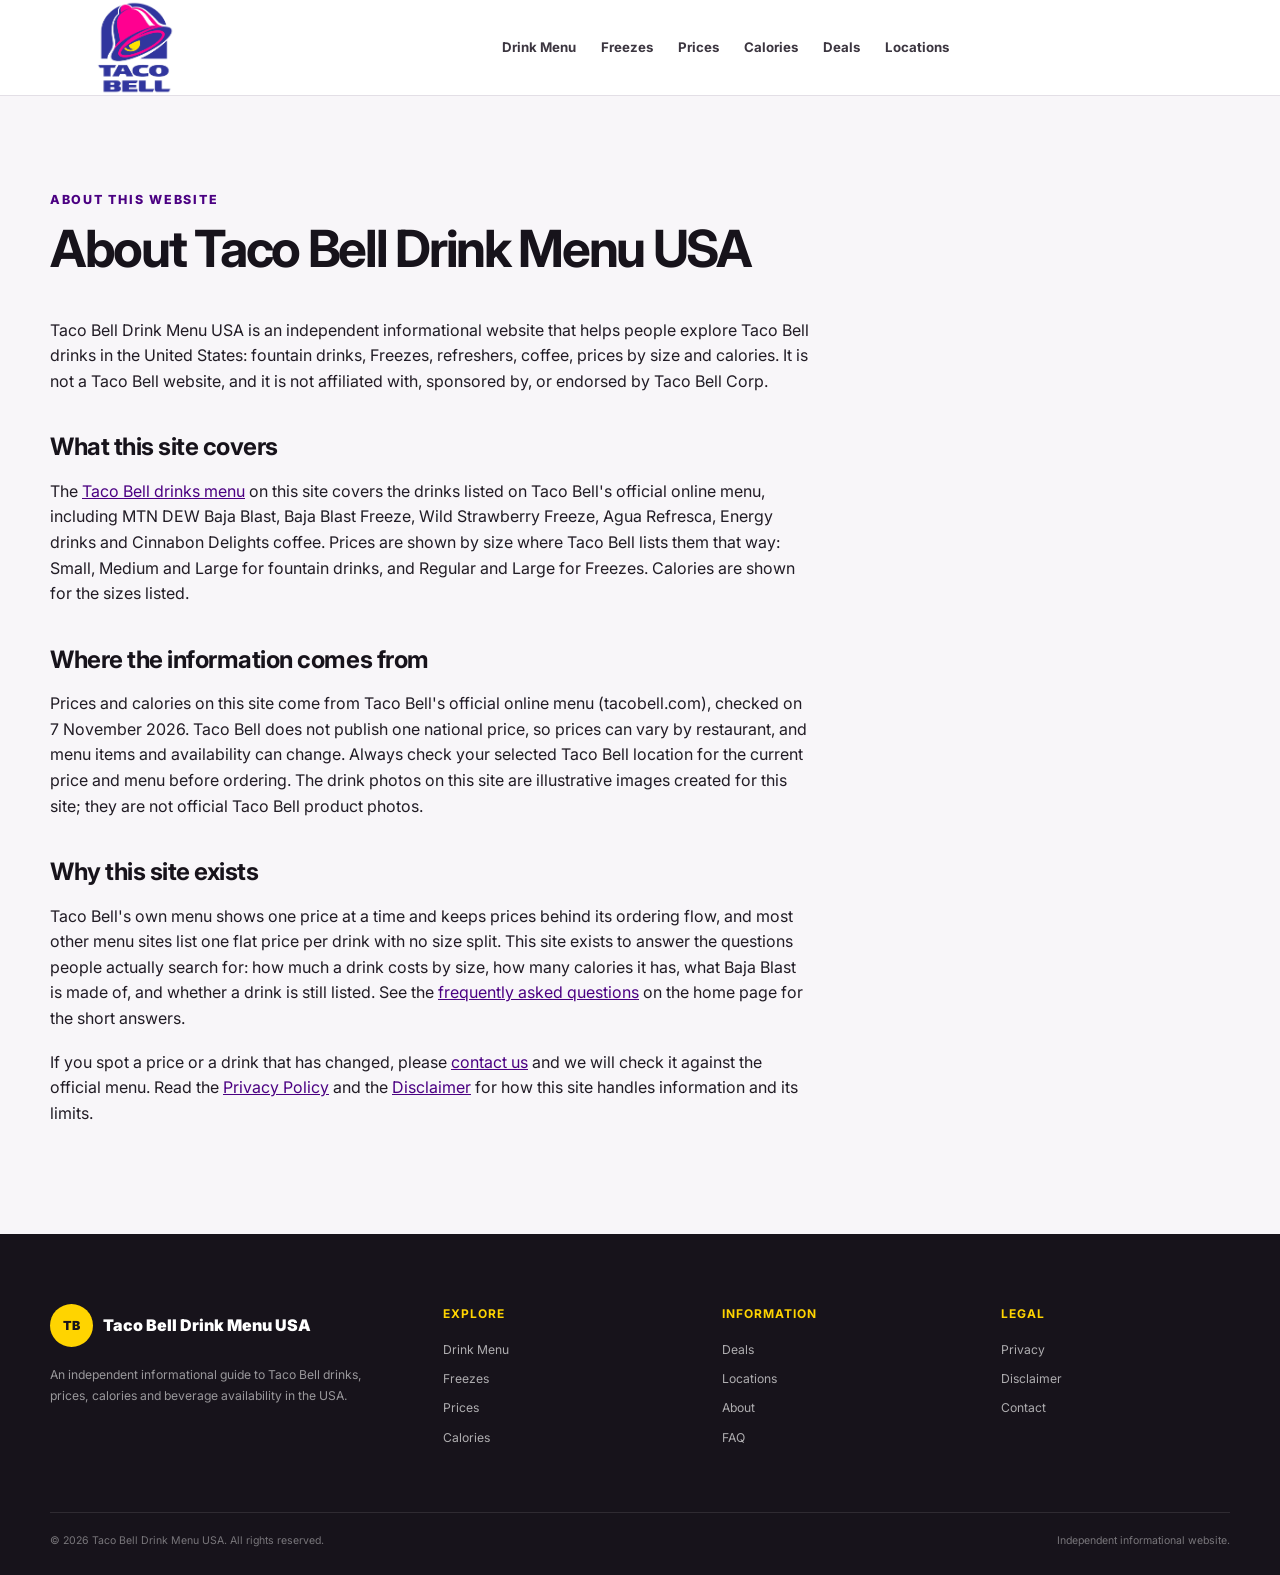
==== commit d181a9e7: "Design + UX fixes: coffee layout (unclosed divs), filters scroll to sections, search covers Freeze c" ====
--- a/about.html
+++ b/about.html
@@ -65,7 +65,7 @@
 </head>
 
 
-<body>
+<body class="subpage">
 
 
 <header class="site-header" id="top">
--- a/style.css
+++ b/style.css
@@ -2477,6 +2477,13 @@
     letter-spacing: -0.045em;
 }
 
+/* Search only works on the home page (drink cards live there),
+   so hide the search button on sub-pages instead of showing
+   a "No drinks found" dead end. */
+.subpage .search-toggle {
+    display: none;
+}
+
 .page-content p {
     margin-bottom: 18px;
     color: var(--dark);
@@ -2503,3 +2510,40 @@
     color: var(--purple);
     text-decoration: underline;
 }
+
+/* =========================================================
+   DESIGN + UX FIXES — 12 Nov 2026 audit
+   ========================================================= */
+
+/* Hero: keep the disclaimer line clear of the overlapping
+   quick-info cards below it. */
+.hero {
+    padding-bottom: 55px;
+}
+
+/* Anchor jumps: keep section headings clear of the sticky header. */
+section[id] {
+    scroll-margin-top: 100px;
+}
+
+/* Drink cards: equal heights, "View Drink" links aligned at the bottom. */
+.drink-card {
+    display: flex;
+    flex-direction: column;
+}
+
+.drink-content {
+    flex: 1;
+    display: flex;
+    flex-direction: column;
+}
+
+.drink-content .card-link {
+    margin-top: auto;
+    padding-top: 14px;
+}
+
+/* Baja photo: let the image set the height — no empty purple bands. */
+.featured-visual {
+    min-height: 0;
+}
